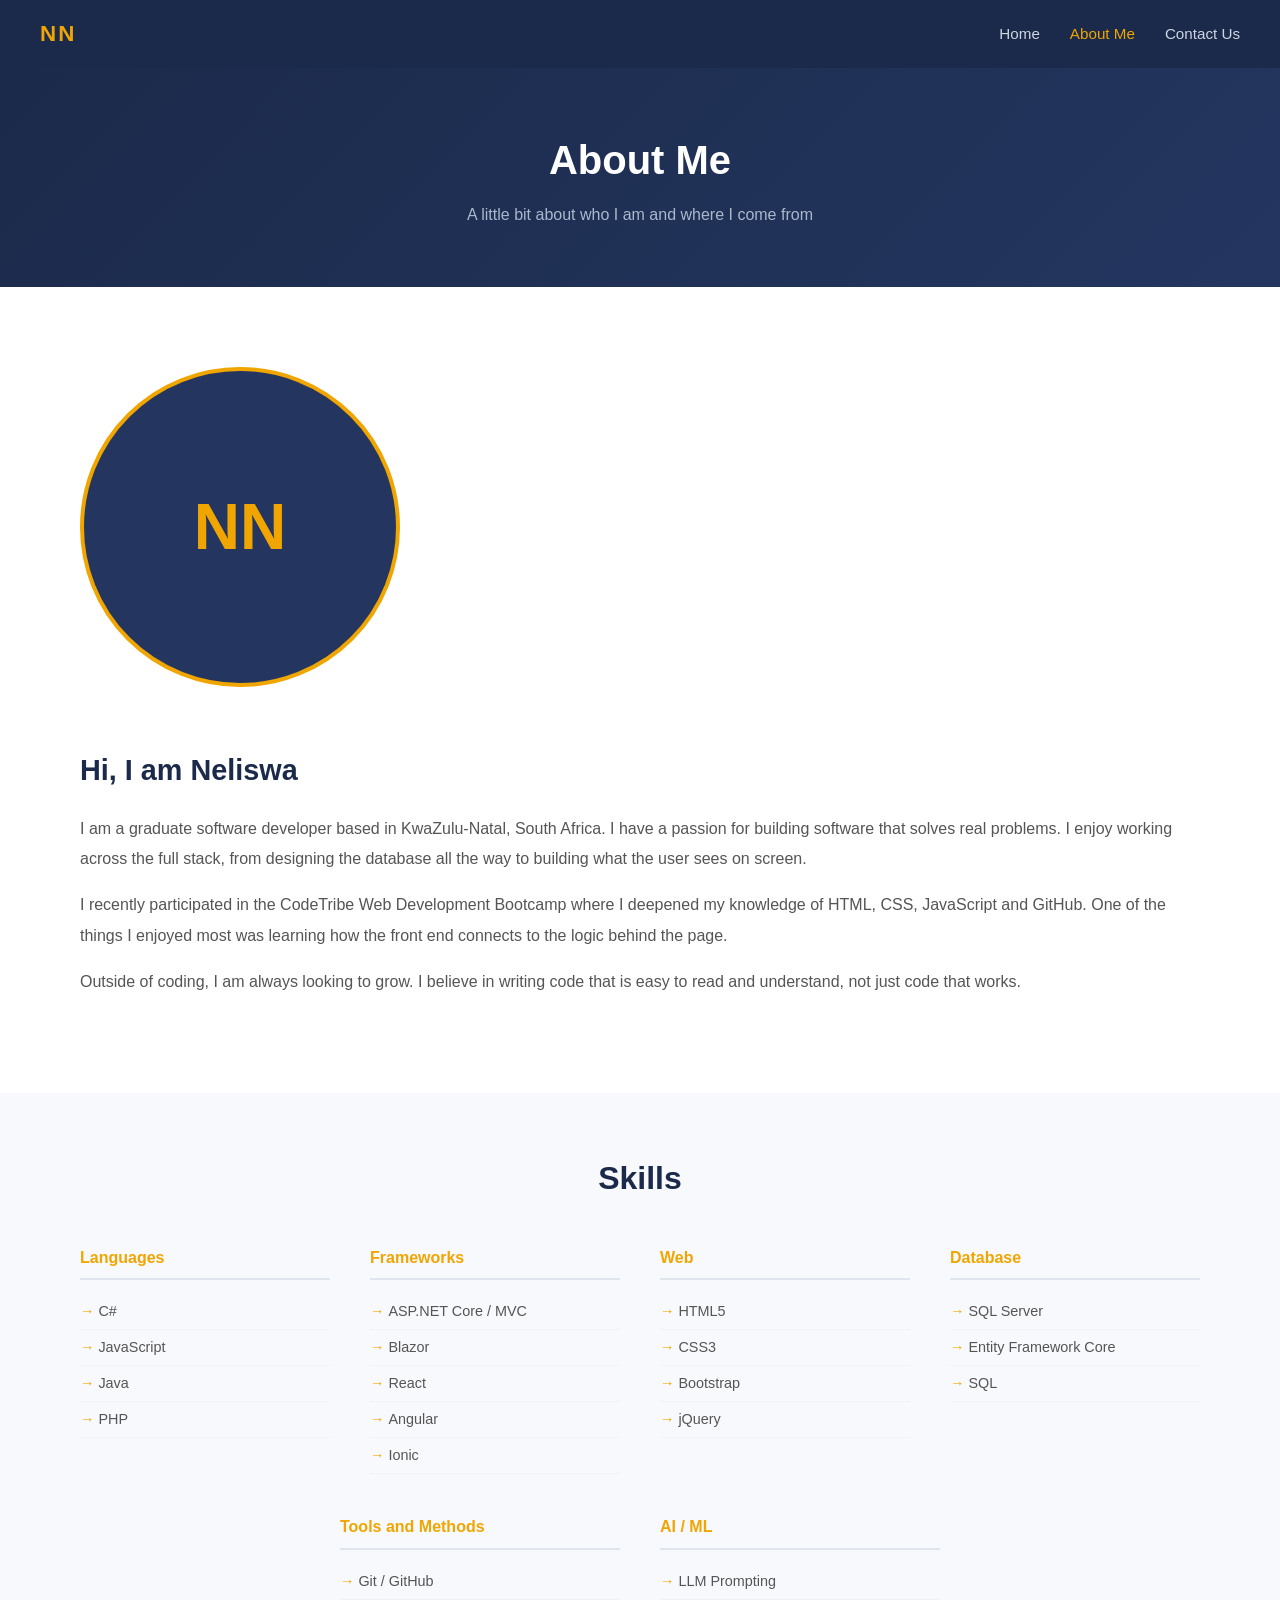
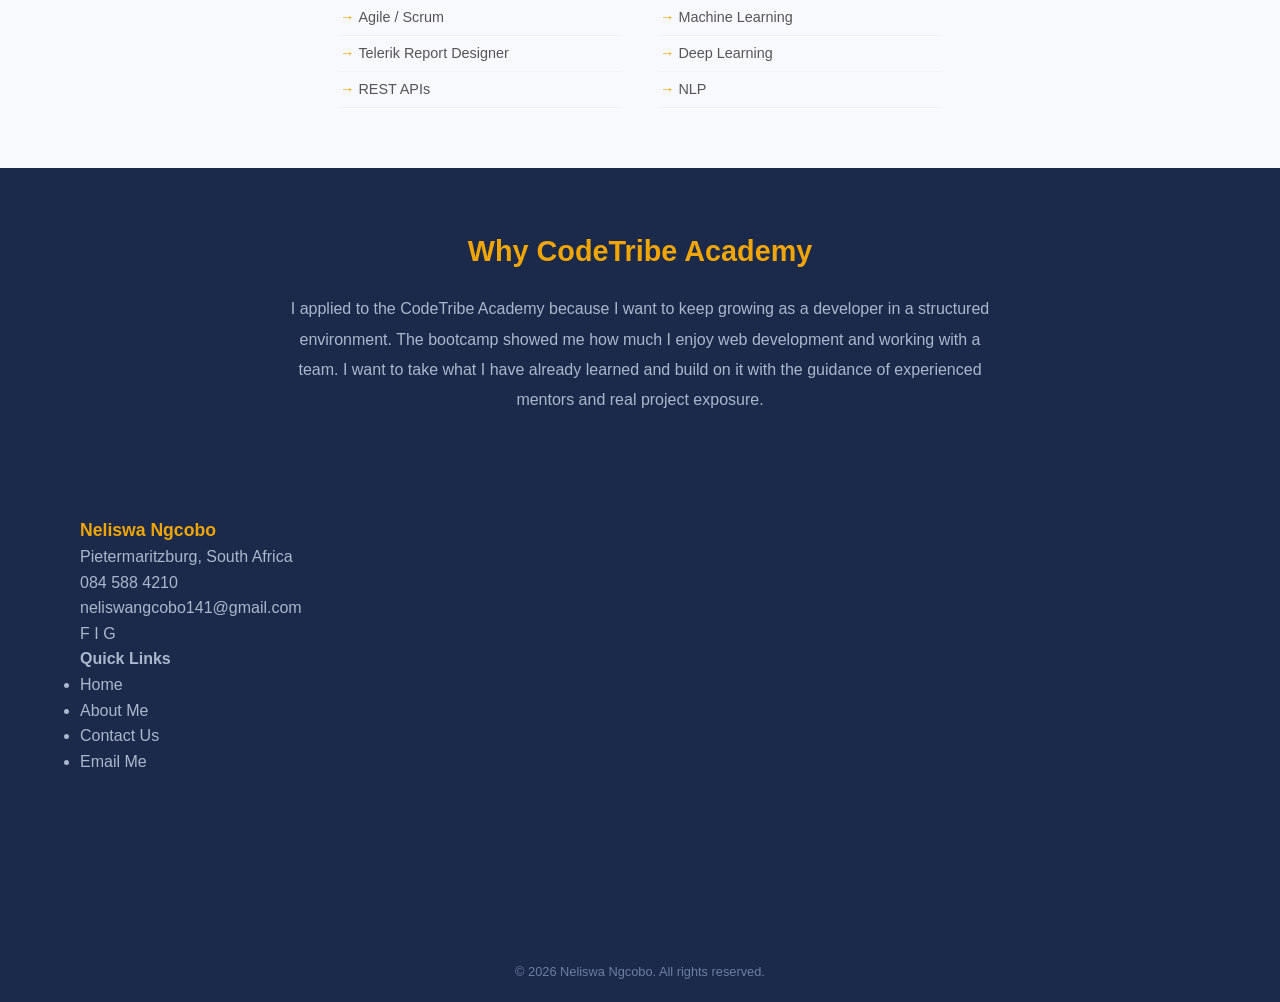
==== about.html @ 519e55d5 "Javascript Bootcamp Task 1" ====
<!DOCTYPE html>
<html lang="en">
<head>
    <meta charset="UTF-8">
    <meta name="viewport" content="width=device-width, initial-scale=1.0">
    <title>About Me | Neliswa Ngcobo</title>
    <link rel="stylesheet" href="style.css">
</head>
<body>

    <!-- NAVIGATION -->
    <nav class="navbar">
        <div class="nav-logo">NN</div>
        <input type="checkbox" id="nav-toggle" class="nav-toggle">
        <label for="nav-toggle" class="hamburger">
            <span></span>
            <span></span>
            <span></span>
        </label>
        <ul class="nav-links">
            <li><a href="index.html">Home</a></li>
            <li><a href="about.html" class="active">About Me</a></li>
            <li><a href="contact.html">Contact Us</a></li>
        </ul>
    </nav>

    <!-- PAGE HEADER -->
    <section class="page-header">
        <h1>About Me</h1>
        <p>A little bit about who I am and where I come from</p>
    </section>

    <!-- ABOUT CONTENT -->
    <section class="about-section">
        <div class="about-grid">
            <div class="about-image">
                <div class="image-circle large">
                    <img src="photo.jpg" alt="Neliswa Ngcobo" onerror="this.style.display='none'; this.parentElement.querySelector('.photo-placeholder').style.display='flex'">
                    <div class="photo-placeholder">NN</div>
                </div>
            </div>
            <div class="about-text">
                <h2>Hi, I am Neliswa</h2>
                <p>
                    I am a graduate software developer based in KwaZulu-Natal, South Africa.
                    I have a passion for building software that solves real problems.
                    I enjoy working across the full stack, from designing the database
                    all the way to building what the user sees on screen.
                </p>
                <p>
                    I recently participated in the CodeTribe Web Development Bootcamp where I
                    deepened my knowledge of HTML, CSS, JavaScript and GitHub.
                    One of the things I enjoyed most was learning how the front end connects
                    to the logic behind the page.
                </p>
                <p>
                    Outside of coding, I am always looking to grow. I believe in writing
                    code that is easy to read and understand, not just code that works.
                </p>
            </div>
        </div>
    </section>

    <!-- SKILLS -->
    <section class="skills-section">
        <h2 class="section-heading">Skills</h2>
        <div class="skills-grid">
            <div class="skill-group">
                <h4>Languages</h4>
                <ul class="skill-list">
                    <li>C#</li>
                    <li>JavaScript</li>
                    <li>Java</li>
                    <li>PHP</li>
                </ul>
            </div>
            <div class="skill-group">
                <h4>Frameworks</h4>
                <ul class="skill-list">
                    <li>ASP.NET Core / MVC</li>
                    <li>Blazor</li>
                    <li>React</li>
                    <li>Angular</li>
                    <li>Ionic</li>
                </ul>
            </div>
            <div class="skill-group">
                <h4>Web</h4>
                <ul class="skill-list">
                    <li>HTML5</li>
                    <li>CSS3</li>
                    <li>Bootstrap</li>
                    <li>jQuery</li>
                </ul>
            </div>
            <div class="skill-group">
                <h4>Database</h4>
                <ul class="skill-list">
                    <li>SQL Server</li>
                    <li>Entity Framework Core</li>
                    <li>SQL</li>
                </ul>
            </div>
            <div class="skill-group">
                <h4>Tools and Methods</h4>
                <ul class="skill-list">
                    <li>Git / GitHub</li>
                    <li>Agile / Scrum</li>
                    <li>Telerik Report Designer</li>
                    <li>REST APIs</li>
                </ul>
            </div>
            <div class="skill-group">
                <h4>AI / ML</h4>
                <ul class="skill-list">
                    <li>LLM Prompting</li>
                    <li>Machine Learning</li>
                    <li>Deep Learning</li>
                    <li>NLP</li>
                </ul>
            </div>
        </div>
    </section>

    <!-- WHAT I AM LOOKING FOR -->
    <section class="looking-for">
        <div class="looking-content">
            <h2>Why CodeTribe Academy</h2>
            <p>
                I applied to the CodeTribe Academy because I want to keep growing as a developer
                in a structured environment. The bootcamp showed me how much I enjoy web development
                and working with a team. I want to take what I have already learned and build
                on it with the guidance of experienced mentors and real project exposure.
            </p>
        </div>
    </section>

    <!-- FOOTER -->
    <footer class="footer">
        <div class="footer-grid">
            <div class="footer-col">
                <p class="footer-name">Neliswa Ngcobo</p>
                <p class="footer-address">Pietermaritzburg, South Africa</p>
                <p class="footer-phone">084 588 4210</p>
                <p class="footer-email">neliswangcobo141@gmail.com</p>
                <div class="social-icons">
                    <a href="https://www.facebook.com/neliswa.ngcobo" target="_blank" class="social-icon" title="Facebook">F</a>
                    <a href="https://www.instagram.com/neliswa_ngcobo_141" target="_blank" class="social-icon" title="Instagram">I</a>
                    <a href="https://github.com/Neliswa084" target="_blank" class="social-icon" title="GitHub">G</a>
                </div>
            </div>
            <div class="footer-col">
                <h4 class="footer-heading">Quick Links</h4>
                <ul class="footer-links">
                    <li><a href="index.html">Home</a></li>
                    <li><a href="about.html">About Me</a></li>
                    <li><a href="contact.html">Contact Us</a></li>
                    <li><a href="mailto:neliswangcobo141@gmail.com">Email Me</a></li>
                </ul>
            </div>
            <div class="footer-col">
                <iframe
                    src="https://www.google.com/maps?q=Pietermaritzburg,+KwaZulu-Natal,+South+Africa&output=embed"
                    width="100%"
                    height="180"
                    style="border:0; border-radius:6px;"
                    allowfullscreen=""
                    loading="lazy"
                    title="Pietermaritzburg Map">
                </iframe>
            </div>
        </div>
        <p class="footer-copy">&copy; 2026 Neliswa Ngcobo. All rights reserved.</p>
    </footer>

</body>
</html>
---- style.css ----
/* =========================================
   NELISWA NGCOBO - PORTFOLIO STYLESHEET
   ========================================= */

/* --- Reset and base --- */
* {
    margin: 0;
    padding: 0;
    box-sizing: border-box;
}

html {
    scroll-behavior: smooth;
}

body {
    font-family: 'Segoe UI', Tahoma, Geneva, Verdana, sans-serif;
    color: #333;
    background-color: #ffffff;
    line-height: 1.6;
}

a {
    text-decoration: none;
    color: inherit;
}

/* =========================================
   NAVIGATION
   ========================================= */

.navbar {
    display: flex;
    align-items: center;
    justify-content: space-between;
    padding: 16px 40px;
    background-color: #1b2a4a;
    position: sticky;
    top: 0;
    z-index: 100;
}

.nav-logo {
    font-size: 1.4rem;
    font-weight: 700;
    color: #f0a500;
    letter-spacing: 2px;
}

.nav-links {
    list-style: none;
    display: flex;
    gap: 30px;
}

.nav-links a {
    color: #cdd5e0;
    font-size: 0.95rem;
    transition: color 0.2s;
}

.nav-links a:hover,
.nav-links a.active {
    color: #f0a500;
}

/* --- Hamburger menu (mobile) --- */
.nav-toggle {
    display: none;
}

.hamburger {
    display: none;
    flex-direction: column;
    cursor: pointer;
    gap: 5px;
}

.hamburger span {
    display: block;
    width: 25px;
    height: 2px;
    background-color: #cdd5e0;
    transition: all 0.3s;
}

/* =========================================
   BUTTONS
   ========================================= */

.btn {
    display: inline-block;
    padding: 12px 28px;
    border-radius: 6px;
    font-size: 0.95rem;
    font-weight: 600;
    cursor: pointer;
    transition: all 0.2s ease;
}

.btn-primary {
    background-color: #f0a500;
    color: #1b2a4a;
    border: 2px solid #f0a500;
}

.btn-primary:hover {
    background-color: #d4920a;
    border-color: #d4920a;
}

.btn-outline {
    background-color: transparent;
    color: #f0a500;
    border: 2px solid #f0a500;
}

.btn-outline:hover {
    background-color: #f0a500;
    color: #1b2a4a;
}

.full-width {
    width: 100%;
    text-align: center;
}

/* =========================================
   HERO SECTION
   ========================================= */

.hero {
    display: flex;
    align-items: center;
    justify-content: space-between;
    padding: 80px 80px;
    background: linear-gradient(135deg, #1b2a4a 0%, #243660 100%);
    color: white;
    min-height: 85vh;
    gap: 40px;
}

.hero-content {
    flex: 1;
    max-width: 560px;
}

.greeting {
    font-size: 1rem;
    color: #aab8cc;
    letter-spacing: 1px;
    margin-bottom: 8px;
}

.hero-name {
    font-size: 3.2rem;
    font-weight: 700;
    color: #ffffff;
    line-height: 1.1;
    margin-bottom: 10px;
}

.hero-role {
    font-size: 1.2rem;
    color: #f0a500;
    font-weight: 600;
    margin-bottom: 20px;
}

.hero-desc {
    font-size: 1rem;
    color: #aab8cc;
    margin-bottom: 35px;
    line-height: 1.8;
}

.hero-buttons {
    display: flex;
    gap: 16px;
    flex-wrap: wrap;
}

/* Hero image circle */
.hero-image {
    flex-shrink: 0;
}

.image-circle {
    width: 280px;
    height: 280px;
    border-radius: 50%;
    border: 4px solid #f0a500;
    overflow: hidden;
    display: flex;
    align-items: center;
    justify-content: center;
    background-color: #243660;
    position: relative;
}

.image-circle img {
    width: 100%;
    height: 100%;
    object-fit: cover;
}

.photo-placeholder {
    font-size: 4rem;
    font-weight: 700;
    color: #f0a500;
    display: flex;
    align-items: center;
    justify-content: center;
    width: 100%;
    height: 100%;
}

.image-circle.large {
    width: 320px;
    height: 320px;
}

/* =========================================
   WHAT I DO SECTION
   ========================================= */

.what-i-do {
    padding: 80px 80px;
    background-color: #f8f9fc;
}

.section-heading {
    font-size: 2rem;
    font-weight: 700;
    color: #1b2a4a;
    margin-bottom: 40px;
    text-align: center;
}

.cards {
    display: flex;
    gap: 24px;
    flex-wrap: wrap;
    justify-content: center;
}

.card {
    background-color: #ffffff;
    border: 1px solid #e0e6f0;
    border-radius: 10px;
    padding: 32px 24px;
    flex: 1;
    min-width: 220px;
    max-width: 300px;
    text-align: center;
    transition: transform 0.2s, box-shadow 0.2s;
}

.card:hover {
    transform: translateY(-5px);
    box-shadow: 0 10px 30px rgba(27, 42, 74, 0.1);
}

.card-icon {
    font-size: 2rem;
    font-weight: 900;
    color: #f0a500;
    margin-bottom: 16px;
    font-family: monospace;
}

.card h3 {
    font-size: 1.1rem;
    color: #1b2a4a;
    margin-bottom: 10px;
}

.card p {
    font-size: 0.9rem;
    color: #666;
    line-height: 1.7;
}

/* =========================================
   PROJECTS SECTION
   ========================================= */

.projects {
    padding: 80px 80px;
    background-color: #ffffff;
}

.project-cards {
    display: flex;
    gap: 24px;
    flex-wrap: wrap;
    justify-content: center;
}

.project-card {
    background-color: #f8f9fc;
    border: 1px solid #e0e6f0;
    border-left: 4px solid #f0a500;
    border-radius: 8px;
    padding: 28px;
    flex: 1;
    min-width: 260px;
    max-width: 340px;
    transition: box-shadow 0.2s;
}

.project-card:hover {
    box-shadow: 0 6px 20px rgba(27, 42, 74, 0.1);
}

.project-card h3 {
    font-size: 1.15rem;
    color: #1b2a4a;
    margin-bottom: 6px;
}

.project-tech {
    font-size: 0.78rem;
    color: #f0a500;
    font-weight: 600;
    margin-bottom: 12px;
    letter-spacing: 0.3px;
}

.project-card p {
    font-size: 0.9rem;
    color: #555;
    line-height: 1.7;
    margin-bottom: 16px;
}

.project-link {
    color: #1b2a4a;
    font-size: 0.875rem;
    font-weight: 600;
    border-bottom: 2px solid #f0a500;
    padding-bottom: 2px;
    transition: color 0.2s;
}

.project-link:hover {
    color: #f0a500;
}

/* =========================================
   PAGE HEADER (About + Contact pages)
   ========================================= */

.page-header {
    background: linear-gradient(135deg, #1b2a4a 0%, #243660 100%);
    color: white;
    text-align: center;
    padding: 60px 40px;
}

.page-header h1 {
    font-size: 2.5rem;
    font-weight: 700;
    margin-bottom: 10px;
}

.page-header p {
    color: #aab8cc;
    font-size: 1rem;
}

/* =========================================
   ABOUT PAGE
   ========================================= */

.about-section {
    padding: 80px 80px;
}

.about-grid {
    display: flex;
    gap: 60px;
    align-items: flex-start;
    flex-wrap: wrap;
}

.about-text h2 {
    font-size: 1.8rem;
    color: #1b2a4a;
    margin-bottom: 20px;
}

.about-text p {
    color: #555;
    line-height: 1.9;
    margin-bottom: 16px;
}

/* Skills Section */
.skills-section {
    padding: 60px 80px;
    background-color: #f8f9fc;
}

.skills-grid {
    display: flex;
    gap: 40px;
    flex-wrap: wrap;
    justify-content: center;
}

.skill-group {
    flex: 1;
    min-width: 200px;
    max-width: 280px;
}

.skill-group h4 {
    font-size: 1rem;
    color: #f0a500;
    font-weight: 700;
    margin-bottom: 14px;
    border-bottom: 2px solid #e0e6f0;
    padding-bottom: 8px;
}

.skill-list {
    list-style: none;
    padding: 0;
}

.skill-list li {
    font-size: 0.9rem;
    color: #555;
    padding: 6px 0;
    border-bottom: 1px solid #f0f2f7;
}

.skill-list li::before {
    content: "→ ";
    color: #f0a500;
    font-weight: 700;
}

/* Looking for section */
.looking-for {
    padding: 60px 80px;
    background-color: #1b2a4a;
}

.looking-content {
    max-width: 700px;
    margin: 0 auto;
    text-align: center;
}

.looking-content h2 {
    font-size: 1.8rem;
    color: #f0a500;
    margin-bottom: 20px;
}

.looking-content p {
    color: #aab8cc;
    line-height: 1.9;
    font-size: 1rem;
}

/* =========================================
   CONTACT PAGE
   ========================================= */

.contact-section {
    padding: 80px 80px;
}

.contact-grid {
    display: flex;
    gap: 60px;
    flex-wrap: wrap;
}

.contact-info {
    flex: 1;
    min-width: 250px;
}

.contact-info h3 {
    font-size: 1.4rem;
    color: #1b2a4a;
    margin-bottom: 16px;
}

.contact-info > p {
    color: #666;
    line-height: 1.8;
    margin-bottom: 30px;
}

.contact-item {
    margin-bottom: 20px;
}

.contact-item strong {
    display: block;
    font-size: 0.8rem;
    color: #f0a500;
    text-transform: uppercase;
    letter-spacing: 1px;
    margin-bottom: 4px;
}

.contact-item a,
.contact-item span {
    color: #333;
    font-size: 0.95rem;
}

.contact-item a:hover {
    color: #f0a500;
}

/* Contact form */
.contact-form-wrapper {
    flex: 1;
    min-width: 280px;
}

.contact-form {
    background-color: #f8f9fc;
    padding: 36px;
    border-radius: 10px;
    border: 1px solid #e0e6f0;
}

.form-group {
    margin-bottom: 20px;
}

.form-group label {
    display: block;
    font-size: 0.875rem;
    font-weight: 600;
    color: #1b2a4a;
    margin-bottom: 6px;
}

.form-group input,
.form-group textarea {
    width: 100%;
    padding: 10px 14px;
    border: 1px solid #d0d8e8;
    border-radius: 6px;
    font-size: 0.9rem;
    font-family: inherit;
    color: #333;
    transition: border-color 0.2s;
}

.form-group input:focus,
.form-group textarea:focus {
    outline: none;
    border-color: #f0a500;
}

.form-success {
    text-align: center;
    color: #2e7d32;
    font-weight: 600;
    margin-top: 14px;
    padding: 10px;
    background-color: #e8f5e9;
    border-radius: 6px;
}

/* =========================================
   FOOTER
   ========================================= */

.footer {
    background-color: #1b2a4a;
    color: #aab8cc;
    padding: 40px 80px 20px;
}

.footer-top {
    display: flex;
    justify-content: space-between;
    align-items: center;
    flex-wrap: wrap;
    gap: 20px;
    margin-bottom: 24px;
    padding-bottom: 24px;
    border-bottom: 1px solid #2d4170;
}

.footer-name {
    font-size: 1.1rem;
    font-weight: 700;
    color: #f0a500;
}

.social-links {
    display: flex;
    gap: 20px;
}

.social-links a {
    color: #aab8cc;
    font-size: 0.9rem;
    transition: color 0.2s;
}

.social-links a:hover {
    color: #f0a500;
}

.footer-copy {
    text-align: center;
    font-size: 0.8rem;
    color: #6b7fa3;
}

/* =========================================
   RESPONSIVE - MEDIA QUERIES
   ========================================= */

@media (max-width: 900px) {

    .hero {
        flex-direction: column;
        padding: 60px 40px;
        text-align: center;
        min-height: auto;
    }

    .hero-name {
        font-size: 2.4rem;
    }

    .hero-buttons {
        justify-content: center;
    }

    .image-circle {
        width: 220px;
        height: 220px;
    }

    .what-i-do,
    .projects,
    .about-section,
    .skills-section,
    .looking-for,
    .contact-section {
        padding: 60px 40px;
    }

    .about-grid {
        flex-direction: column;
        align-items: center;
        text-align: center;
    }

    .footer {
        padding: 40px 40px 20px;
    }

    .footer-top {
        flex-direction: column;
        text-align: center;
    }
}

@media (max-width: 600px) {

    /* Show hamburger on mobile */
    .hamburger {
        display: flex;
    }

    .nav-links {
        display: none;
        flex-direction: column;
        position: absolute;
        top: 60px;
        left: 0;
        right: 0;
        background-color: #1b2a4a;
        padding: 20px 40px;
        gap: 16px;
        border-top: 1px solid #2d4170;
    }

    .nav-toggle:checked ~ .nav-links {
        display: flex;
    }

    .navbar {
        padding: 16px 24px;
        flex-wrap: wrap;
        position: relative;
    }

    .hero {
        padding: 50px 24px;
    }

    .hero-name {
        font-size: 2rem;
    }

    .what-i-do,
    .projects,
    .about-section,
    .skills-section,
    .looking-for,
    .contact-section {
        padding: 50px 24px;
    }

    .footer {
        padding: 30px 24px 16px;
    }

    .contact-form {
        padding: 24px;
    }
}
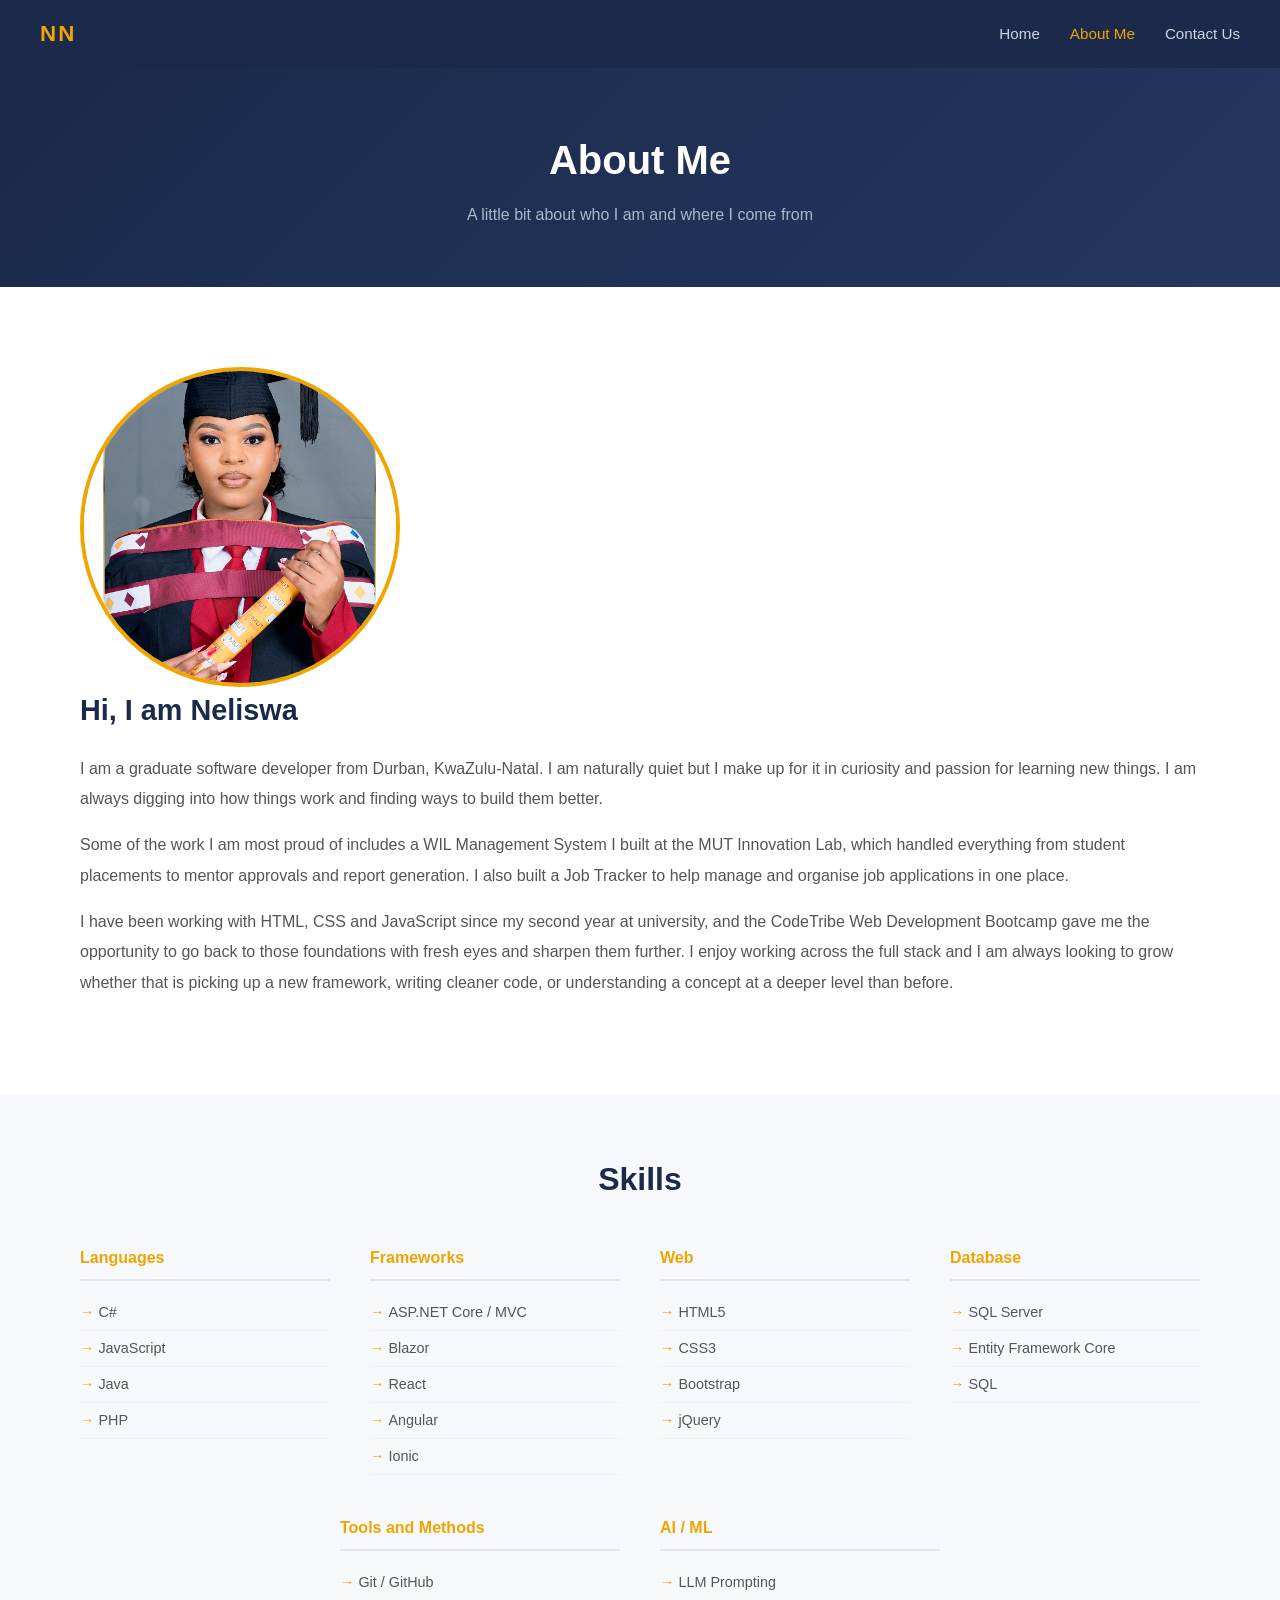
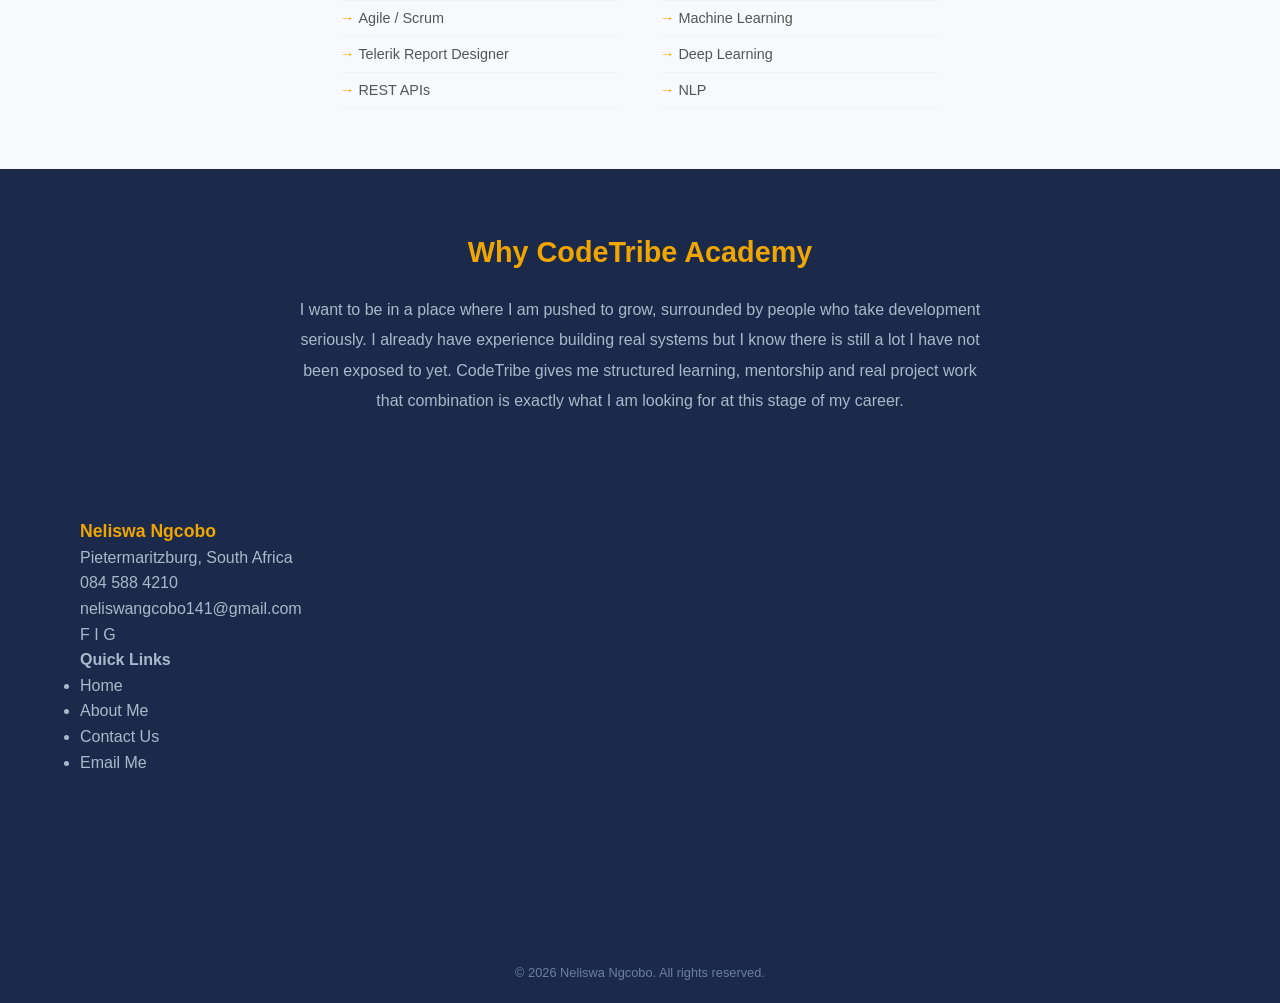
==== commit 1e22433b: "change the name" ====
--- a/about.html
+++ b/about.html
@@ -33,31 +33,37 @@
     <!-- ABOUT CONTENT -->
     <section class="about-section">
         <div class="about-grid">
-            <div class="about-image">
-                <div class="image-circle large">
-                    <img src="photo.jpg" alt="Neliswa Ngcobo" onerror="this.style.display='none'; this.parentElement.querySelector('.photo-placeholder').style.display='flex'">
-                    <div class="photo-placeholder">NN</div>
-                </div>
+           <div class="about-image">
+    <div class="image-circle large">
+         <img src="photo.jpeg" alt="Neliswa Ngcobo">
+    </div>
+</div>
             </div>
-            <div class="about-text">
-                <h2>Hi, I am Neliswa</h2>
-                <p>
-                    I am a graduate software developer based in KwaZulu-Natal, South Africa.
-                    I have a passion for building software that solves real problems.
-                    I enjoy working across the full stack, from designing the database
-                    all the way to building what the user sees on screen.
-                </p>
-                <p>
-                    I recently participated in the CodeTribe Web Development Bootcamp where I
-                    deepened my knowledge of HTML, CSS, JavaScript and GitHub.
-                    One of the things I enjoyed most was learning how the front end connects
-                    to the logic behind the page.
-                </p>
-                <p>
-                    Outside of coding, I am always looking to grow. I believe in writing
-                    code that is easy to read and understand, not just code that works.
-                </p>
-            </div>
+   <div class="about-text">
+    <h2>Hi, I am Neliswa</h2>
+    <p>
+        I am a graduate software developer from Durban, KwaZulu-Natal. 
+        I am naturally quiet but I make up for it in curiosity and passion for learning new things. 
+        I am always digging into how things work and finding ways to 
+        build them better.
+    </p>
+    <p>
+        Some of the work I am most proud of includes a WIL Management 
+        System I built at the MUT Innovation Lab, which handled everything 
+        from student placements to mentor approvals and report generation. 
+        I also built a Job Tracker to help manage and organise job 
+        applications in one place.
+    </p>
+    <p>
+        I have been working with HTML, CSS and JavaScript since my second 
+        year at university, and the CodeTribe Web Development Bootcamp gave 
+        me the opportunity to go back to those foundations with fresh eyes 
+        and sharpen them further. I enjoy working across the full stack and 
+        I am always looking to grow  whether that is picking up a new 
+        framework, writing cleaner code, or understanding a concept at a 
+        deeper level than before.
+    </p>
+</div>
         </div>
     </section>
 
@@ -127,10 +133,11 @@
         <div class="looking-content">
             <h2>Why CodeTribe Academy</h2>
             <p>
-                I applied to the CodeTribe Academy because I want to keep growing as a developer
-                in a structured environment. The bootcamp showed me how much I enjoy web development
-                and working with a team. I want to take what I have already learned and build
-                on it with the guidance of experienced mentors and real project exposure.
+             I want to be in a place where I am pushed to grow, surrounded   by people who take development seriously. I already have 
+              experience building real systems but I know there is still a lot I have not been exposed to yet. CodeTribe gives me 
+            structured learning, mentorship and real project work  
+            that combination is exactly what I am looking for at this 
+            stage of my career.
             </p>
         </div>
     </section>
--- a/style.css
+++ b/style.css
@@ -202,6 +202,7 @@
     width: 100%;
     height: 100%;
     object-fit: cover;
+    display: block;
 }
 
 .photo-placeholder {
